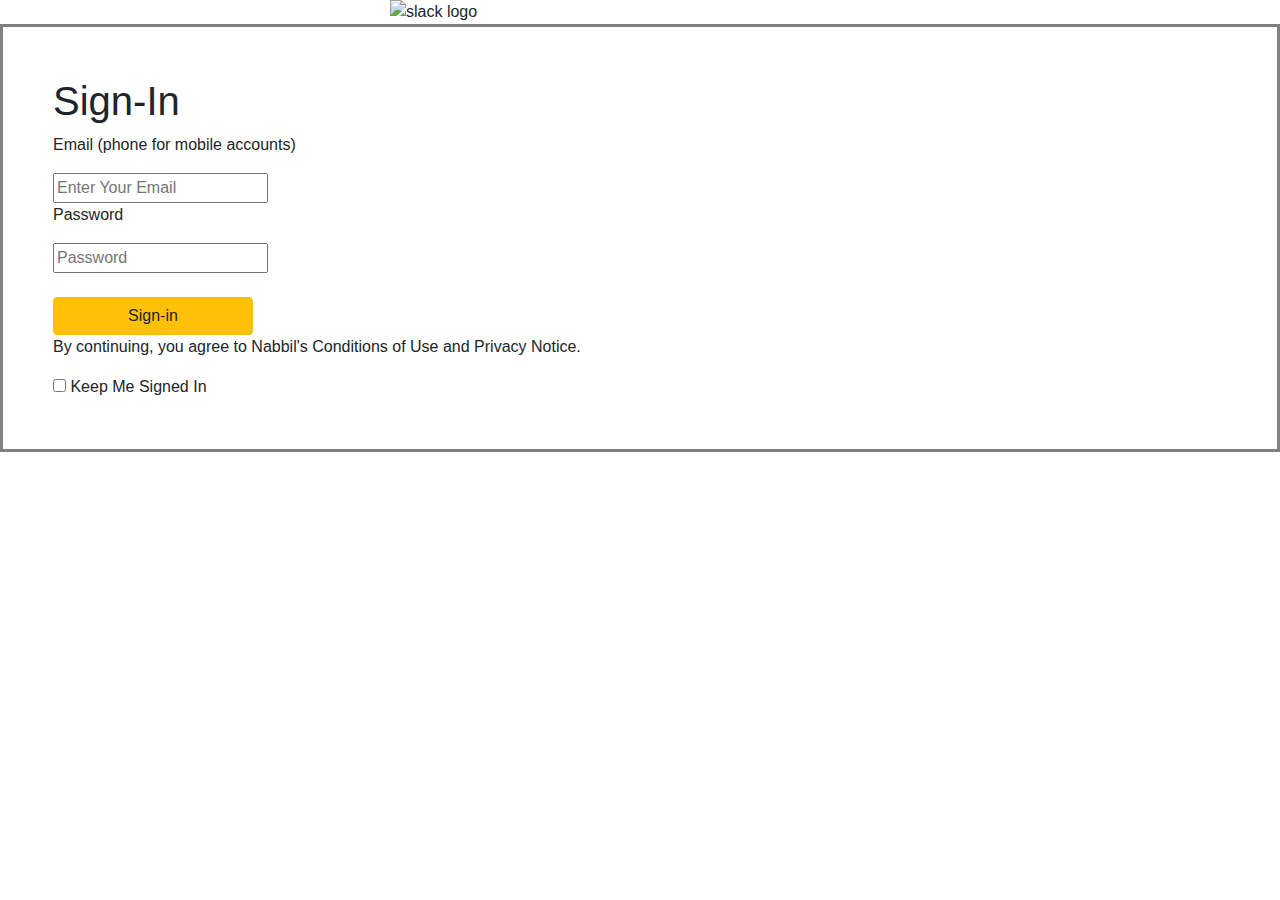
==== index.html @ d35d481b "Here is Nabbil's Day 3 Homework" ====
<!DOCTYPE html>
<html lang="en">
  <head>
    <link rel="stylesheet" href="css/main.css" />
    <link
      rel="stylesheet"
      href="https://stackpath.bootstrapcdn.com/bootstrap/4.3.1/css/bootstrap.min.css"
      integrity="sha384-ggOyR0iXCbMQv3Xipma34MD+dH/1fQ784/j6cY/iJTQUOhcWr7x9JvoRxT2MZw1T"
      crossorigin="anonymous"
    />
    <meta charset="UTF-8" />
    <meta name="viewport" content="width=device-width, initial-scale=1.0" />
    <meta http-equiv="X-UA-Compatible" content="ie=edge" />
    <script
      src="https://code.jquery.com/jquery-3.3.1.slim.min.js"
      integrity="sha384-q8i/X+965DzO0rT7abK41JStQIAqVgRVzpbzo5smXKp4YfRvH+8abtTE1Pi6jizo"
      crossorigin="anonymous"
    ></script>
    <script
      src="https://cdnjs.cloudflare.com/ajax/libs/popper.js/1.14.7/umd/popper.min.js"
      integrity="sha384-UO2eT0CpHqdSJQ6hJty5KVphtPhzWj9WO1clHTMGa3JDZwrnQq4sF86dIHNDz0W1"
      crossorigin="anonymous"
    ></script>
    <script
      src="https://stackpath.bootstrapcdn.com/bootstrap/4.3.1/js/bootstrap.min.js"
      integrity="sha384-JjSmVgyd0p3pXB1rRibZUAYoIIy6OrQ6VrjIEaFf/nJGzIxFDsf4x0xIM+B07jRM"
      crossorigin="anonymous"
    ></script>
    <title>Document</title>
  </head>
  <body>
    <img
      class="pic"
      src="https://images.unsplash.com/photo-1496200186974-4293800e2c20?"
      alt="slack logo"
      style="display: block; margin-left: auto; margin-right: auto;"
    />
    <div id="box">
      <h1>Sign-In</h1>
      <div id="e&p">
        <form action="" method="post">
          <p>Email (phone for mobile accounts)</p>
          <input type="email" placeholder="Enter Your Email" />
          <p>Password</p>
          <input class="Password" type="password" placeholder="Password" />
        </form>
      </div>
      <br />
      <button type="submit" class="btn btn-warning" style="width: 200px">
        Sign-in
      </button>

      <p>
        By continuing, you agree to Nabbil's Conditions of Use and Privacy
        Notice.
      </p>

      <input type="checkbox" name="remember" id="" value="Yes" /> Keep Me Signed
      In
    </div>
  </body>
</html>
---- css/main.css ----
#box {
  background: white;
  padding: 50px;
  margin: 10x;
  border-style: solid;
  border-color: gray;
}

.pic {
  width: 500px;
  left: 0;
  position: relative;
}
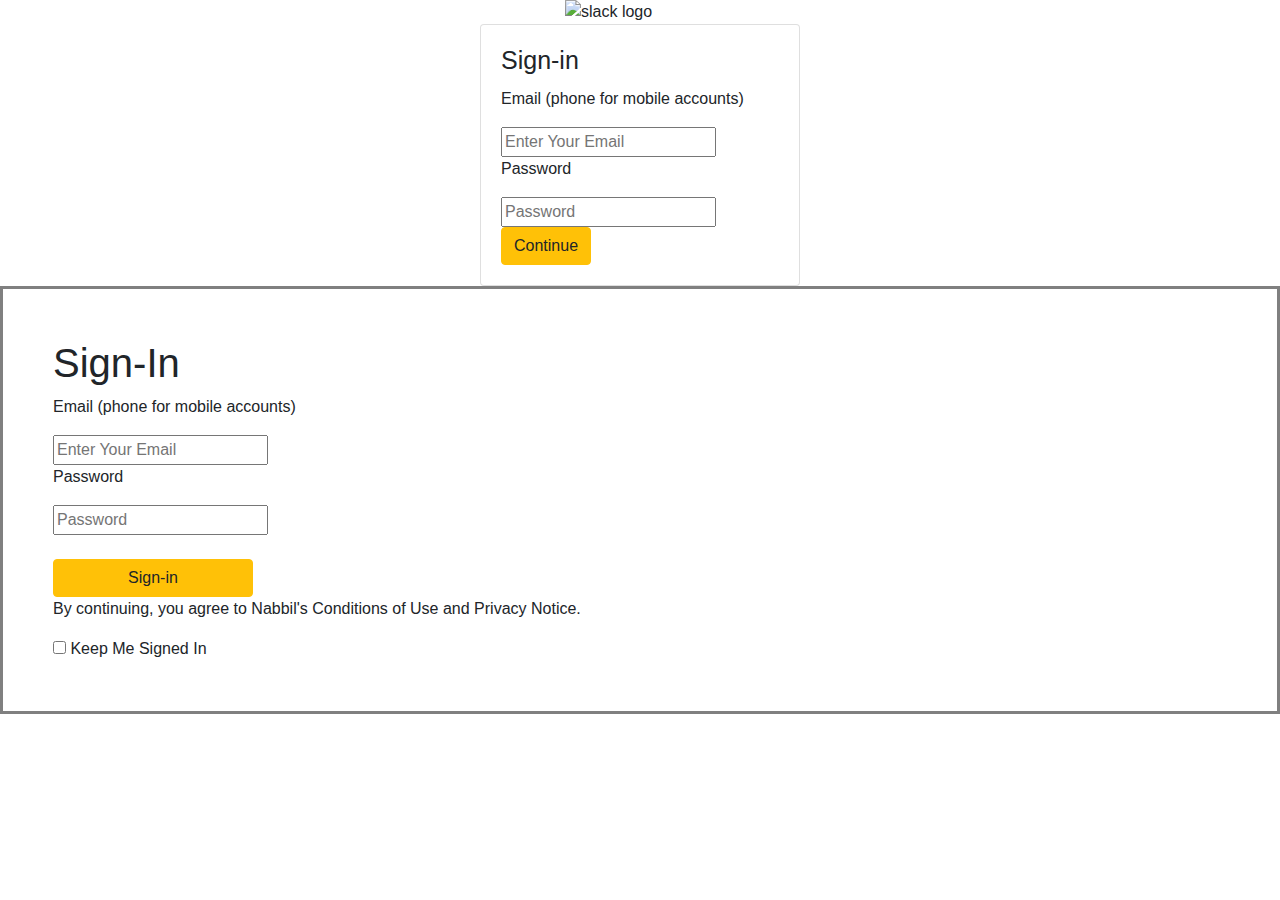
==== commit e3bcdee8: "Second try DAy 3 hw" ====
--- a/index.html
+++ b/index.html
@@ -35,7 +35,20 @@
       alt="slack logo"
       style="display: block; margin-left: auto; margin-right: auto;"
     />
-    <div id="box">
+    <div class="card" style="width: 20rem;">
+      <div class="card-body">
+        <h5 class="card-title">Sign-in</h5>
+        <form action="" method="post">
+          <p>Email (phone for mobile accounts)</p>
+          <input type="email" placeholder="Enter Your Email" />
+          <p>Password</p>
+          <input class="Password" type="password" placeholder="Password" />
+        </form>
+        <a href="#" class="btn btn-warning">Continue</a>
+      </div>
+    </div>
+
+    <div id="box" class="signin">
       <h1>Sign-In</h1>
       <div id="e&p">
         <form action="" method="post">
--- a/css/main.css
+++ b/css/main.css
@@ -4,10 +4,25 @@
   margin: 10x;
   border-style: solid;
   border-color: gray;
+  justify-content: center;
 }
 
 .pic {
-  width: 500px;
+  width: 150px;
   left: 0;
   position: relative;
 }
+
+.signin {
+  display: block;
+  margin-left: auto;
+   margin-right: auto;"
+}
+
+.card-title {
+font-size: 25px
+}
+
+.card{
+    display: block; margin-left: auto; margin-right: auto;
+}